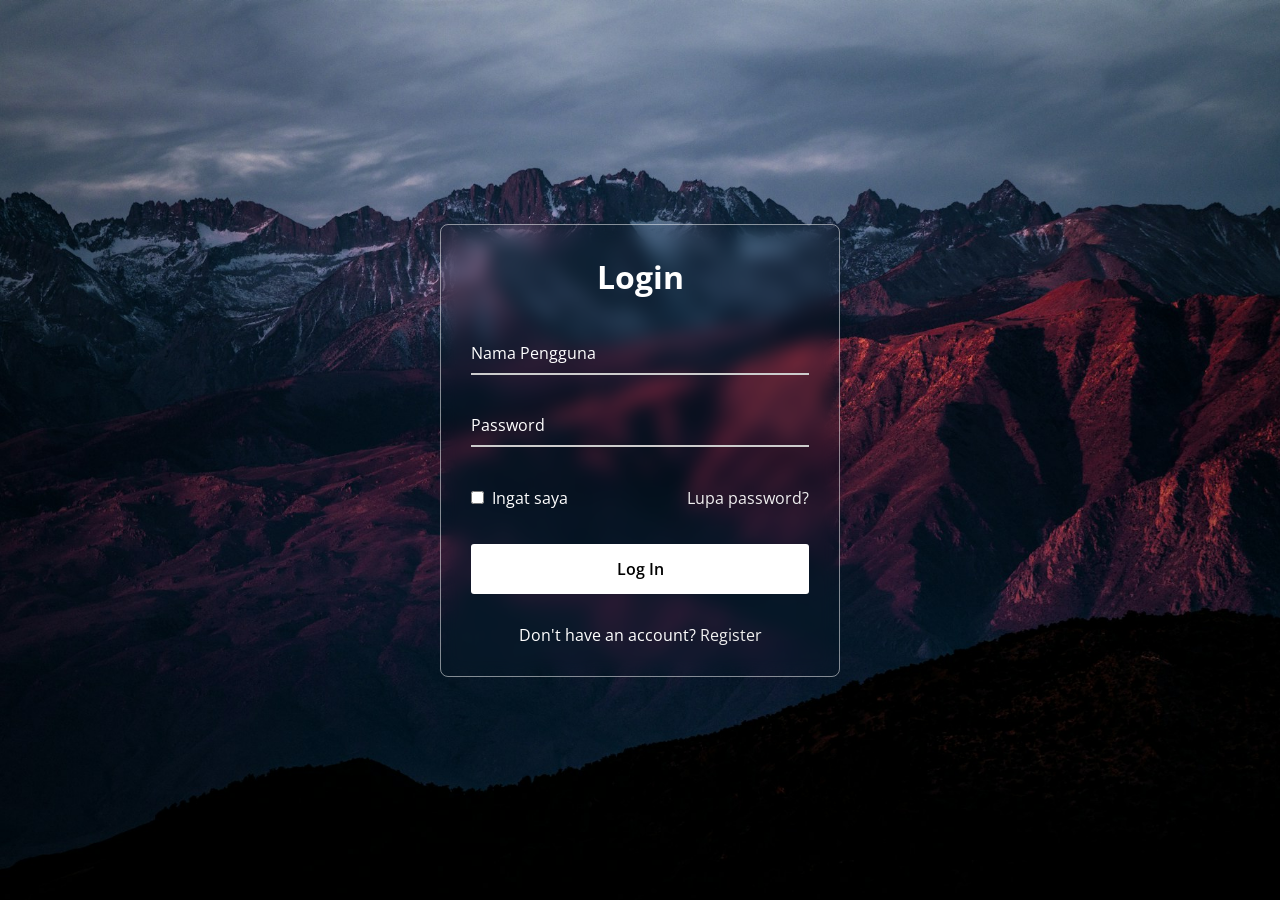
==== login/index.html @ 78e5f60b "Update index.html" ====
<!DOCTYPE html>
<!-- Coding By CodingNepal - www.codingnepalweb.com -->
<html>
<head>
  <meta charset="UTF-8">
  <meta name="viewport" content="width=device-width, initial-scale=1.0">
  <title>Glassmorphism Login Form | CodingNepal</title>
  
  <script>
    if (localStorage.getItem("isLoggedIn") === "true") {
        window.location.href = "dashboard.html";
    }
  </script>
  
  <link rel="stylesheet" href="style.css">
</head>
<body>
  <div class="wrapper">
    <form action="#" id="loginForm">
      <h2>Login</h2>
        <div class="input-field">
        <input type="text" id="username" required>
        <label>Nama Pengguna</label>
      </div>
      <div class="input-field">
        <input type="password" id="password" required>
        <label>Password</label>
      </div>
      <div class="forget">
        <label for="remember">
          <input type="checkbox" id="remember">
          <p>Ingat saya</p>
        </label>
        <a href="#">Lupa password?</a>
      </div>
      <button type="submit">Log In</button>
      <div class="register">
        <p>Don't have an account? <a href="register.html">Register</a></p>
      </div>
    </form>
  </div>

<script src="js/login.js"></script>
</body>
</html>
---- login/style.css ----
@import url("https://fonts.googleapis.com/css2?family=Open+Sans:wght@200;300;400;500;600;700&display=swap");

* {
  margin: 0;
  padding: 0;
  box-sizing: border-box;
  font-family: "Open Sans", sans-serif;
}

body {
  display: flex;
  align-items: center;
  justify-content: center;
  min-height: 100vh;
  width: 100%;
  padding: 0 10px;
}

body::before {
  content: "";
  position: absolute;
  width: 100%;
  height: 100%;
  background: url("hero-bg.jpg"), #000;
  background-position: center;
  background-size: cover;
}

.wrapper {
  width: 400px;
  border-radius: 8px;
  padding: 30px;
  text-align: center;
  border: 1px solid rgba(255, 255, 255, 0.5);
  backdrop-filter: blur(9px);
  -webkit-backdrop-filter: blur(9px);
}

form {
  display: flex;
  flex-direction: column;
}

h2 {
  font-size: 2rem;
  margin-bottom: 20px;
  color: #fff;
}

.input-field {
  position: relative;
  border-bottom: 2px solid #ccc;
  margin: 15px 0;
}

.input-field label {
  position: absolute;
  top: 50%;
  left: 0;
  transform: translateY(-50%);
  color: #fff;
  font-size: 16px;
  pointer-events: none;
  transition: 0.15s ease;
}

.input-field input {
  width: 100%;
  height: 40px;
  background: transparent;
  border: none;
  outline: none;
  font-size: 16px;
  color: #fff;
}

.input-field input:focus~label,
.input-field input:valid~label {
  font-size: 0.8rem;
  top: 10px;
  transform: translateY(-120%);
}

.forget {
  display: flex;
  align-items: center;
  justify-content: space-between;
  margin: 25px 0 35px 0;
  color: #fff;
}

#remember {
  accent-color: #fff;
}

.forget label {
  display: flex;
  align-items: center;
}

.forget label p {
  margin-left: 8px;
}

.wrapper a {
  color: #efefef;
  text-decoration: none;
}

.wrapper a:hover {
  text-decoration: underline;
}

button {
  background: #fff;
  color: #000;
  font-weight: 600;
  border: none;
  padding: 12px 20px;
  cursor: pointer;
  border-radius: 3px;
  font-size: 16px;
  border: 2px solid transparent;
  transition: 0.3s ease;
}

button:hover {
  color: #fff;
  border-color: #fff;
  background: rgba(255, 255, 255, 0.15);
}

.register {
  text-align: center;
  margin-top: 30px;
  color: #fff;
}
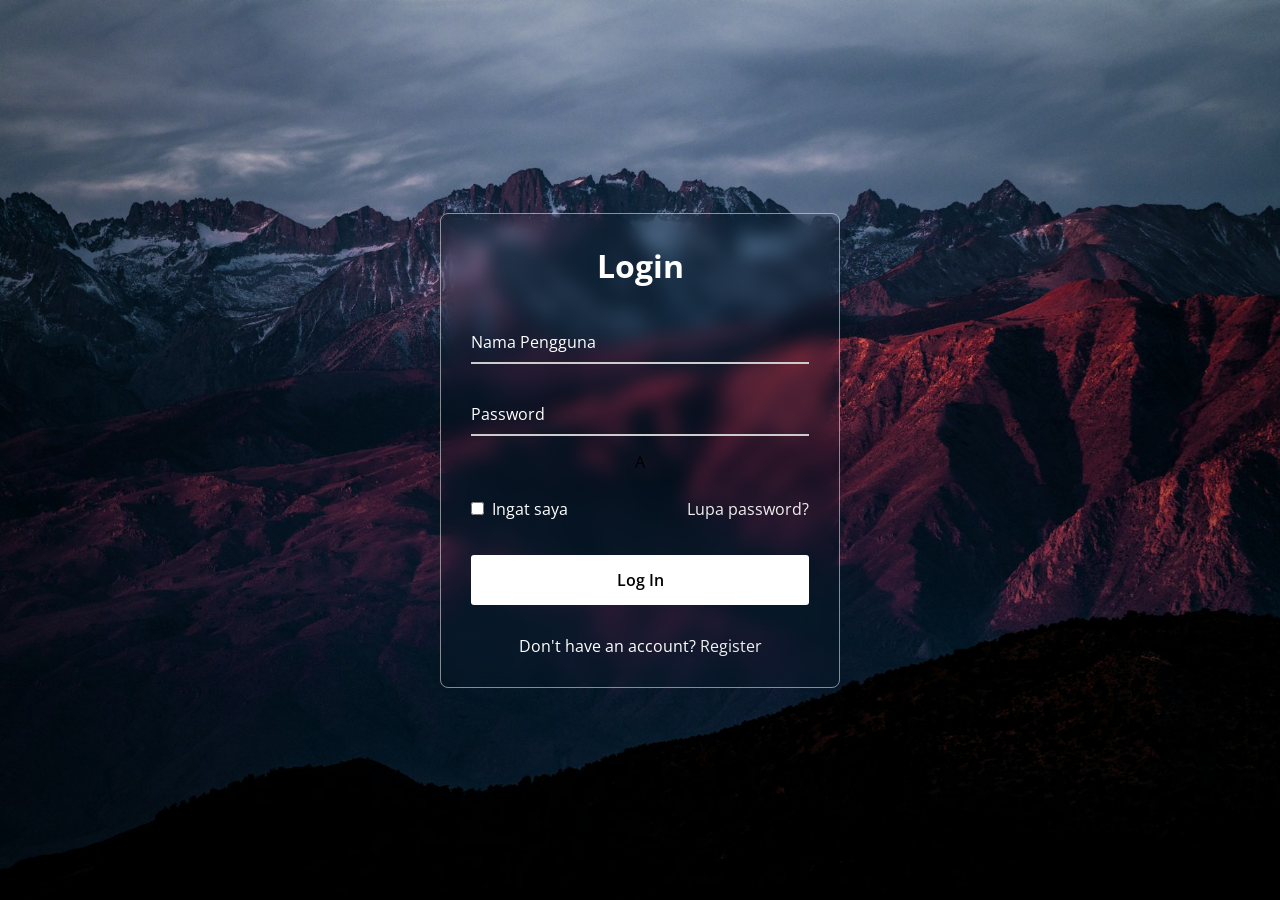
==== commit 0fb759b2: "Update index.html" ====
--- a/login/index.html
+++ b/login/index.html
@@ -5,13 +5,6 @@
   <meta charset="UTF-8">
   <meta name="viewport" content="width=device-width, initial-scale=1.0">
   <title>Glassmorphism Login Form | CodingNepal</title>
-  
-  <script>
-    if (localStorage.getItem("isLoggedIn") === "true") {
-        window.location.href = "dashboard.html";
-    }
-  </script>
-  
   <link rel="stylesheet" href="style.css">
 </head>
 <body>
@@ -25,7 +18,7 @@
       <div class="input-field">
         <input type="password" id="password" required>
         <label>Password</label>
-      </div>
+      </div>A
       <div class="forget">
         <label for="remember">
           <input type="checkbox" id="remember">
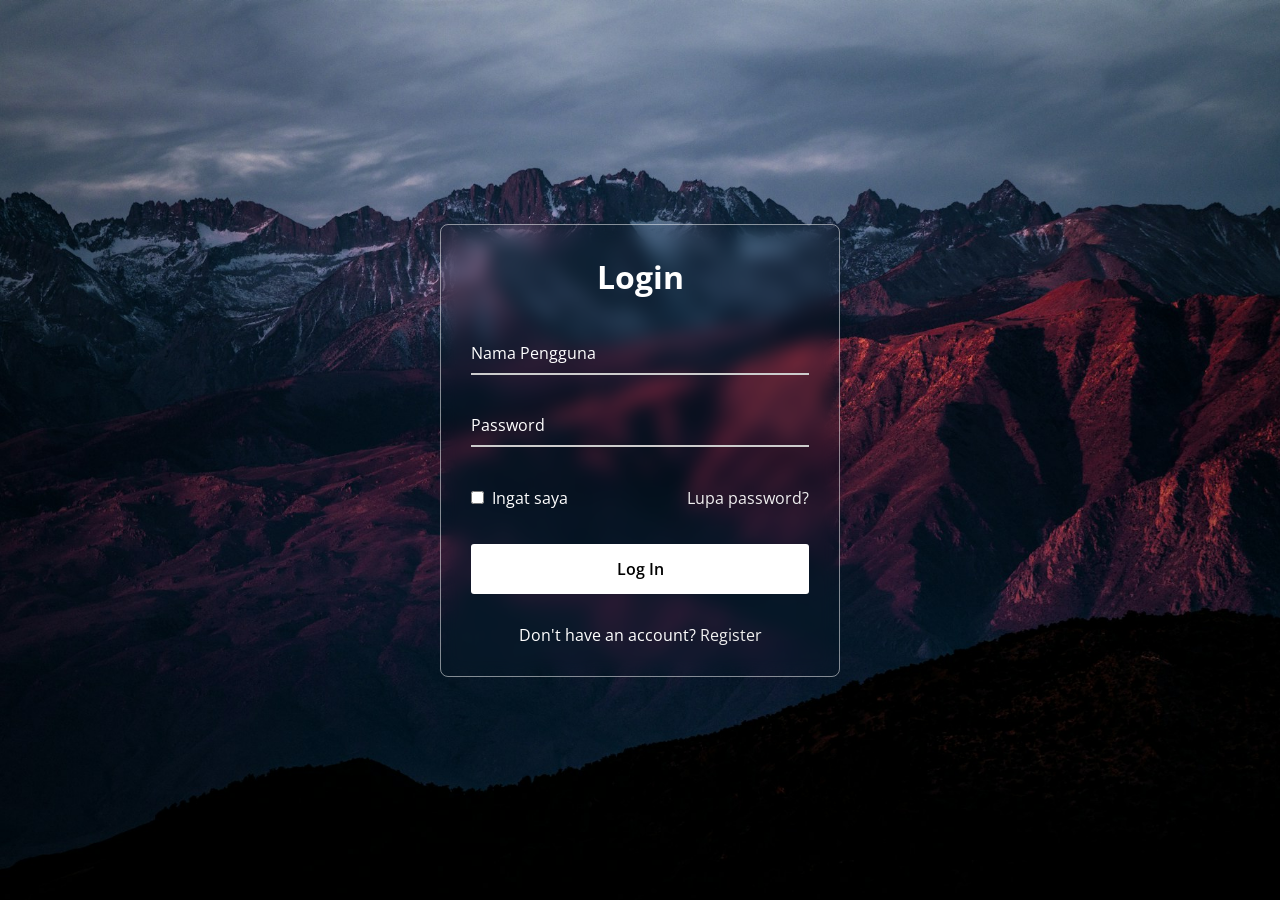
==== commit 16f7b26c: "Update index.html" ====
--- a/login/index.html
+++ b/login/index.html
@@ -18,7 +18,7 @@
       <div class="input-field">
         <input type="password" id="password" required>
         <label>Password</label>
-      </div>A
+      </div>
       <div class="forget">
         <label for="remember">
           <input type="checkbox" id="remember">
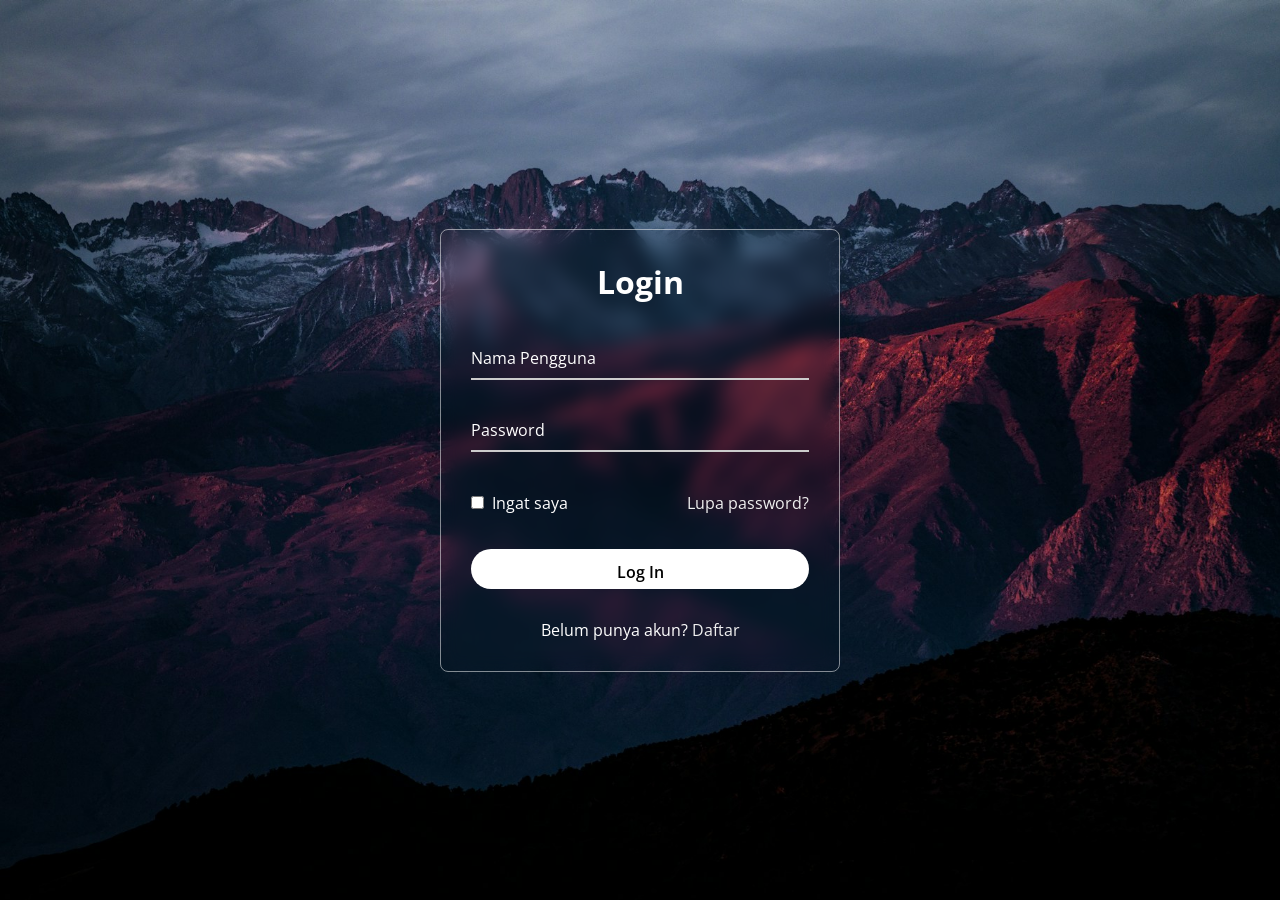
==== commit eb7a7792: "Update index.html" ====
--- a/login/index.html
+++ b/login/index.html
@@ -9,28 +9,28 @@
 </head>
 <body>
   <div class="wrapper">
-    <form action="#" id="loginForm">
-      <h2>Login</h2>
+   <form id="loginForm">
+        <h2>Login</h2>
         <div class="input-field">
-        <input type="text" id="username" required>
-        <label>Nama Pengguna</label>
-      </div>
-      <div class="input-field">
-        <input type="password" id="password" required>
-        <label>Password</label>
-      </div>
-      <div class="forget">
-        <label for="remember">
-          <input type="checkbox" id="remember">
-          <p>Ingat saya</p>
-        </label>
-        <a href="#">Lupa password?</a>
-      </div>
-      <button type="submit">Log In</button>
-      <div class="register">
-        <p>Don't have an account? <a href="register.html">Register</a></p>
-      </div>
-    </form>
+          <input type="text" id="username" required>
+          <label>Nama Pengguna</label>
+        </div>
+        <div class="input-field">
+          <input type="password" id="password" required>
+          <label>Password</label>
+        </div>
+        <div class="forget">
+          <label for="remember">
+            <input type="checkbox" id="remember">
+            <p>Ingat saya</p>
+          </label>
+          <a href="#">Lupa password?</a>
+        </div>
+        <button type="submit" style="width: 100%; height: 40px; border-radius: 40px; background: #fff; border: none; outline: none; cursor: pointer; font-size: 1rem; font-weight: 600; transition: all 0.2s ease;">Log In</button>
+        <div class="register">
+          <p>Belum punya akun? <a href="register.html">Daftar</a></p>
+        </div>
+      </form>
   </div>
 
 <script src="js/login.js"></script>
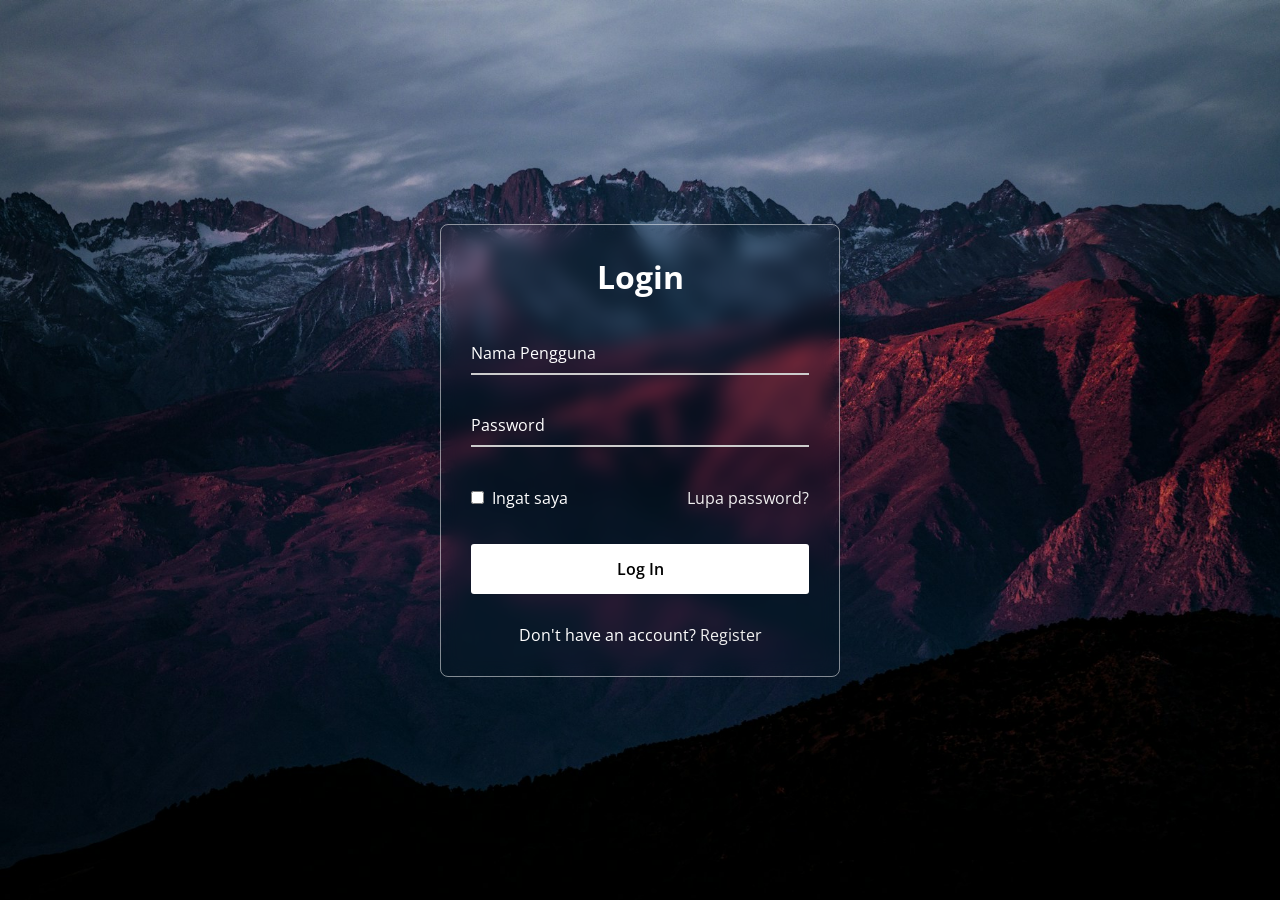
==== commit 18890e8f: "Update index.html" ====
--- a/login/index.html
+++ b/login/index.html
@@ -9,28 +9,28 @@
 </head>
 <body>
   <div class="wrapper">
-   <form id="loginForm">
-        <h2>Login</h2>
+    <form action="#" id="loginForm">
+      <h2>Login</h2>
         <div class="input-field">
-          <input type="text" id="username" required>
-          <label>Nama Pengguna</label>
-        </div>
-        <div class="input-field">
-          <input type="password" id="password" required>
-          <label>Password</label>
-        </div>
-        <div class="forget">
-          <label for="remember">
-            <input type="checkbox" id="remember">
-            <p>Ingat saya</p>
-          </label>
-          <a href="#">Lupa password?</a>
-        </div>
-        <button type="submit" style="width: 100%; height: 40px; border-radius: 40px; background: #fff; border: none; outline: none; cursor: pointer; font-size: 1rem; font-weight: 600; transition: all 0.2s ease;">Log In</button>
-        <div class="register">
-          <p>Belum punya akun? <a href="register.html">Daftar</a></p>
-        </div>
-      </form>
+        <input type="text" id="username" required>
+        <label>Nama Pengguna</label>
+      </div>
+      <div class="input-field">
+        <input type="password" id="password" required>
+        <label>Password</label>
+      </div>
+      <div class="forget">
+        <label for="remember">
+          <input type="checkbox" id="remember">
+          <p>Ingat saya</p>
+        </label>
+        <a href="#">Lupa password?</a>
+      </div>
+      <button type="submit">Log In</button>
+      <div class="register">
+        <p>Don't have an account? <a href="register.html">Register</a></p>
+      </div>
+    </form>
   </div>
 
 <script src="js/login.js"></script>
